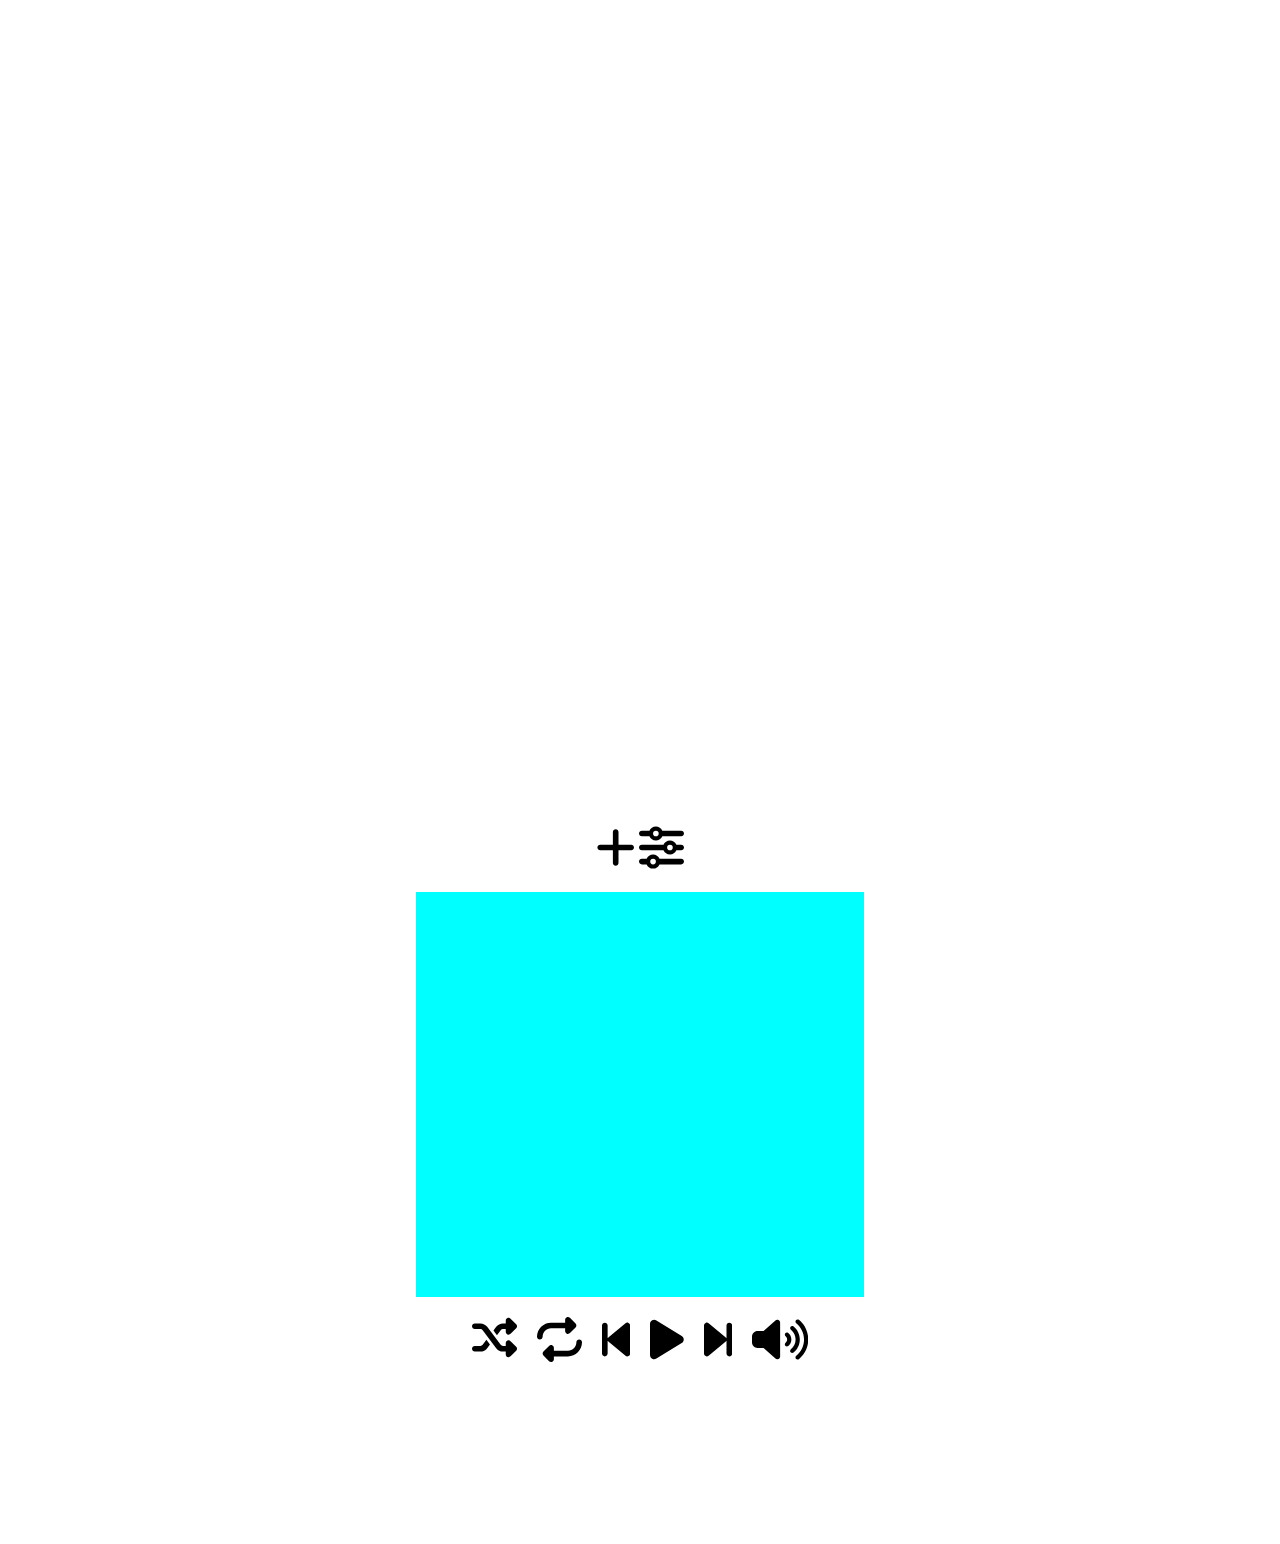
==== index.html @ ea76a472 "commit one" ====
<!DOCTYPE html>  <!--head contem tudo que não aparece na tela,metadados estilos etc --> <!--view port é tudo area de trbalho viseivel-->
<html> 
    <head> 
        <link rel="stylesheet" href="./style.css" />  
        <meta charset="UTF-8"/>
        <meta name="vierport" content="width=device-width, initial scale= 1.0"/>        
        <link rel="stylesheet" href="./style.css"/>
        <script src="script.js"> </script>
    </head>
    <body>
        <video width="100%" height="100%" autoplay muted loop id="bg-video" preload="auto">
            <source src="./spirited.mp4" type="video/mp4">
        </video>
        <main>
            <div class="core">
                <div class="Top-icons"> 
                    <svg xmlns="http://www.w3.org/2000/svg" height="1em" viewBox="0 0 448 512"><!--! Font Awesome Free 6.4.2 by @fontawesome - https://fontawesome.com/ License - https://fontawesome.com/license (Commercial License) Copyright 2023 Fonticons, Inc. --><path d="M256 80c0-17.7-14.3-32-32-32s-32 14.3-32 32V224H48c-17.7 0-32 14.3-32 32s14.3 32 32 32H192V432c0 17.7 14.3 32 32 32s32-14.3 32-32V288H400c17.7 0 32-14.3 32-32s-14.3-32-32-32H256V80z"/></svg>
                    
                    <svg xmlns="http://www.w3.org/2000/svg" height="1em" viewBox="0 0 512 512"><!--! Font Awesome Free 6.4.2 by @fontawesome - https://fontawesome.com/ License - https://fontawesome.com/license (Commercial License) Copyright 2023 Fonticons, Inc. --><path d="M0 416c0 17.7 14.3 32 32 32l54.7 0c12.3 28.3 40.5 48 73.3 48s61-19.7 73.3-48L480 448c17.7 0 32-14.3 32-32s-14.3-32-32-32l-246.7 0c-12.3-28.3-40.5-48-73.3-48s-61 19.7-73.3 48L32 384c-17.7 0-32 14.3-32 32zm128 0a32 32 0 1 1 64 0 32 32 0 1 1 -64 0zM320 256a32 32 0 1 1 64 0 32 32 0 1 1 -64 0zm32-80c-32.8 0-61 19.7-73.3 48L32 224c-17.7 0-32 14.3-32 32s14.3 32 32 32l246.7 0c12.3 28.3 40.5 48 73.3 48s61-19.7 73.3-48l54.7 0c17.7 0 32-14.3 32-32s-14.3-32-32-32l-54.7 0c-12.3-28.3-40.5-48-73.3-48zM192 128a32 32 0 1 1 0-64 32 32 0 1 1 0 64zm73.3-64C253 35.7 224.8 16 192 16s-61 19.7-73.3 48L32 64C14.3 64 0 78.3 0 96s14.3 32 32 32l86.7 0c12.3 28.3 40.5 48 73.3 48s61-19.7 73.3-48L480 128c17.7 0 32-14.3 32-32s-14.3-32-32-32L265.3 64z"/></svg>

                </div>

                    
                <div class="thumb"> </div>
                <div class="player">
                    <div class="slide"></div>
                    <div class="bottom-icons">
                        <button id="shuffle-button" onclick="teste();"> 
                            <svg id="shuffle-icon" class="shuffle-icon" xmlns="http://www.w3.org/2000/svg" height="1em" viewBox="0 0 512 512"><!--! Font Awesome Free 6.4.2 by @fontawesome - https://fontawesome.com/ License - https://fontawesome.com/license (Commercial License) Copyright 2023 Fonticons, Inc. --><path d="M403.8 34.4c12-5 25.7-2.2 34.9 6.9l64 64c6 6 9.4 14.1 9.4 22.6s-3.4 16.6-9.4 22.6l-64 64c-9.2 9.2-22.9 11.9-34.9 6.9s-19.8-16.6-19.8-29.6V160H352c-10.1 0-19.6 4.7-25.6 12.8L284 229.3 244 176l31.2-41.6C293.3 110.2 321.8 96 352 96h32V64c0-12.9 7.8-24.6 19.8-29.6zM164 282.7L204 336l-31.2 41.6C154.7 401.8 126.2 416 96 416H32c-17.7 0-32-14.3-32-32s14.3-32 32-32H96c10.1 0 19.6-4.7 25.6-12.8L164 282.7zm274.6 188c-9.2 9.2-22.9 11.9-34.9 6.9s-19.8-16.6-19.8-29.6V416H352c-30.2 0-58.7-14.2-76.8-38.4L121.6 172.8c-6-8.1-15.5-12.8-25.6-12.8H32c-17.7 0-32-14.3-32-32s14.3-32 32-32H96c30.2 0 58.7 14.2 76.8 38.4L326.4 339.2c6 8.1 15.5 12.8 25.6 12.8h32V320c0-12.9 7.8-24.6 19.8-29.6s25.7-2.2 34.9 6.9l64 64c6 6 9.4 14.1 9.4 22.6s-3.4 16.6-9.4 22.6l-64 64z"/></svg>

                        </button>
                        
                        <svg xmlns="http://www.w3.org/2000/svg" height="1em" viewBox="0 0 512 512"><!--! Font Awesome Free 6.4.2 by @fontawesome - https://fontawesome.com/ License - https://fontawesome.com/license (Commercial License) Copyright 2023 Fonticons, Inc. --><path d="M0 224c0 17.7 14.3 32 32 32s32-14.3 32-32c0-53 43-96 96-96H320v32c0 12.9 7.8 24.6 19.8 29.6s25.7 2.2 34.9-6.9l64-64c12.5-12.5 12.5-32.8 0-45.3l-64-64c-9.2-9.2-22.9-11.9-34.9-6.9S320 19.1 320 32V64H160C71.6 64 0 135.6 0 224zm512 64c0-17.7-14.3-32-32-32s-32 14.3-32 32c0 53-43 96-96 96H192V352c0-12.9-7.8-24.6-19.8-29.6s-25.7-2.2-34.9 6.9l-64 64c-12.5 12.5-12.5 32.8 0 45.3l64 64c9.2 9.2 22.9 11.9 34.9 6.9s19.8-16.6 19.8-29.6V448H352c88.4 0 160-71.6 160-160z"/></svg>

                        <svg xmlns="http://www.w3.org/2000/svg" height="1em" viewBox="0 0 320 512"><!--! Font Awesome Free 6.4.2 by @fontawesome - https://fontawesome.com/ License - https://fontawesome.com/license (Commercial License) Copyright 2023 Fonticons, Inc. --><path d="M267.5 440.6c9.5 7.9 22.8 9.7 34.1 4.4s18.4-16.6 18.4-29V96c0-12.4-7.2-23.7-18.4-29s-24.5-3.6-34.1 4.4l-192 160L64 241V96c0-17.7-14.3-32-32-32S0 78.3 0 96V416c0 17.7 14.3 32 32 32s32-14.3 32-32V271l11.5 9.6 192 160z"/></svg>

                        <svg xmlns="http://www.w3.org/2000/svg" height="1em" viewBox="0 0 384 512"><!--! Font Awesome Free 6.4.2 by @fontawesome - https://fontawesome.com/ License - https://fontawesome.com/license (Commercial License) Copyright 2023 Fonticons, Inc. --><path d="M73 39c-14.8-9.1-33.4-9.4-48.5-.9S0 62.6 0 80V432c0 17.4 9.4 33.4 24.5 41.9s33.7 8.1 48.5-.9L361 297c14.3-8.7 23-24.2 23-41s-8.7-32.2-23-41L73 39z"/></svg>

                        <svg xmlns="http://www.w3.org/2000/svg" height="1em" viewBox="0 0 320 512"><!--! Font Awesome Free 6.4.2 by @fontawesome - https://fontawesome.com/ License - https://fontawesome.com/license (Commercial License) Copyright 2023 Fonticons, Inc. --><path d="M52.5 440.6c-9.5 7.9-22.8 9.7-34.1 4.4S0 428.4 0 416V96C0 83.6 7.2 72.3 18.4 67s24.5-3.6 34.1 4.4l192 160L256 241V96c0-17.7 14.3-32 32-32s32 14.3 32 32V416c0 17.7-14.3 32-32 32s-32-14.3-32-32V271l-11.5 9.6-192 160z"/></svg>

                        <svg xmlns="http://www.w3.org/2000/svg" height="1em" viewBox="0 0 640 512"><!--! Font Awesome Free 6.4.2 by @fontawesome - https://fontawesome.com/ License - https://fontawesome.com/license (Commercial License) Copyright 2023 Fonticons, Inc. --><path d="M533.6 32.5C598.5 85.3 640 165.8 640 256s-41.5 170.8-106.4 223.5c-10.3 8.4-25.4 6.8-33.8-3.5s-6.8-25.4 3.5-33.8C557.5 398.2 592 331.2 592 256s-34.5-142.2-88.7-186.3c-10.3-8.4-11.8-23.5-3.5-33.8s23.5-11.8 33.8-3.5zM473.1 107c43.2 35.2 70.9 88.9 70.9 149s-27.7 113.8-70.9 149c-10.3 8.4-25.4 6.8-33.8-3.5s-6.8-25.4 3.5-33.8C475.3 341.3 496 301.1 496 256s-20.7-85.3-53.2-111.8c-10.3-8.4-11.8-23.5-3.5-33.8s23.5-11.8 33.8-3.5zm-60.5 74.5C434.1 199.1 448 225.9 448 256s-13.9 56.9-35.4 74.5c-10.3 8.4-25.4 6.8-33.8-3.5s-6.8-25.4 3.5-33.8C393.1 284.4 400 271 400 256s-6.9-28.4-17.7-37.3c-10.3-8.4-11.8-23.5-3.5-33.8s23.5-11.8 33.8-3.5zM301.1 34.8C312.6 40 320 51.4 320 64V448c0 12.6-7.4 24-18.9 29.2s-25 3.1-34.4-5.3L131.8 352H64c-35.3 0-64-28.7-64-64V224c0-35.3 28.7-64 64-64h67.8L266.7 40.1c9.4-8.4 22.9-10.4 34.4-5.3z"/></svg>
                        
                    </div>
                </div>
            </div>
        </main>
    </body>
</html>
---- style.css ----
* { 
   margin: 0;
   padding: 0; 
   box-sizing: border-box; 
}
#background-video {
    position: absolute;
    top: 0;
    left: 0;
    min-width: 100%;
    min-height: 100%;
    width: auto;
    height: auto;
    z-index: -1;
}
/** tag main tinha assumido a altura da div que tinha recebido os botoes com altura "X", ai o background foi pra aquela altura, ai**/
main { 
    position: relative;
    transform: translate(-50%);
    left: 50%;
    z-index: 999;
    height: 100vh;  /** 100% da viewport**/
    background-repeat: no-repeat; 
    background-size: cover;
}

.core { 
    display: flex;
    flex-direction: column;
    align-items: center;
    justify-content: center;
    height: 100vh;
    gap: 2vh;
}

.thumb {  
    height: 45vh;   /** vh vw porcentagem EM**/
    width: 35vw;
    background-color: aqua;
}

svg {
    height:  5vh;
    fill: black;

    
}
.bottom-icons {
    display: flex;
    gap: 20px;
    align-items: center;
    justify-content: space-between;
}

.Top-icons {
    gap: 20px;
}
button {
    
    border: black;
    cursor: pointer;
    background: transparent;
}

#shuffle-icon.hover { 
    background-color: aqua;
}
---- style.css ----
* { 
   margin: 0;
   padding: 0; 
   box-sizing: border-box; 
}
#background-video {
    position: absolute;
    top: 0;
    left: 0;
    min-width: 100%;
    min-height: 100%;
    width: auto;
    height: auto;
    z-index: -1;
}
/** tag main tinha assumido a altura da div que tinha recebido os botoes com altura "X", ai o background foi pra aquela altura, ai**/
main { 
    position: relative;
    transform: translate(-50%);
    left: 50%;
    z-index: 999;
    height: 100vh;  /** 100% da viewport**/
    background-repeat: no-repeat; 
    background-size: cover;
}

.core { 
    display: flex;
    flex-direction: column;
    align-items: center;
    justify-content: center;
    height: 100vh;
    gap: 2vh;
}

.thumb {  
    height: 45vh;   /** vh vw porcentagem EM**/
    width: 35vw;
    background-color: aqua;
}

svg {
    height:  5vh;
    fill: black;

    
}
.bottom-icons {
    display: flex;
    gap: 20px;
    align-items: center;
    justify-content: space-between;
}

.Top-icons {
    gap: 20px;
}
button {
    
    border: black;
    cursor: pointer;
    background: transparent;
}

#shuffle-icon.hover { 
    background-color: aqua;
}
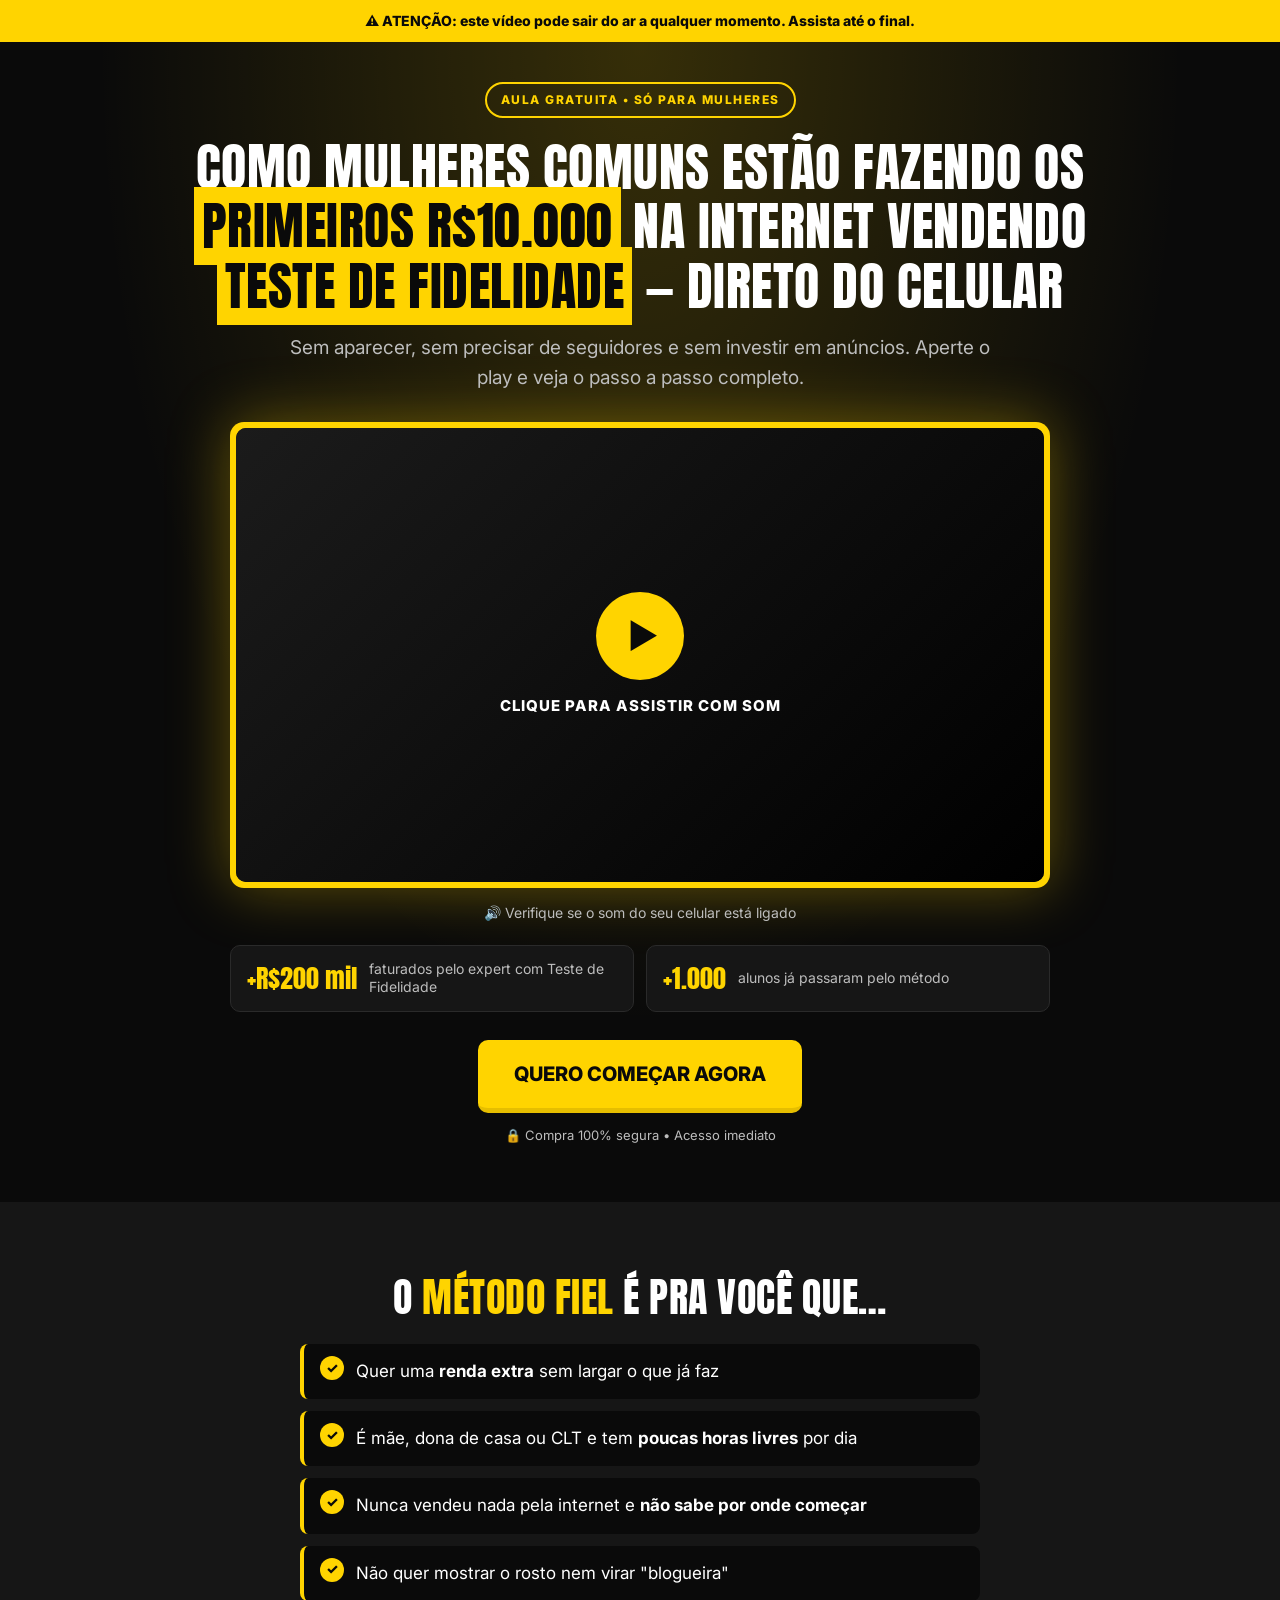
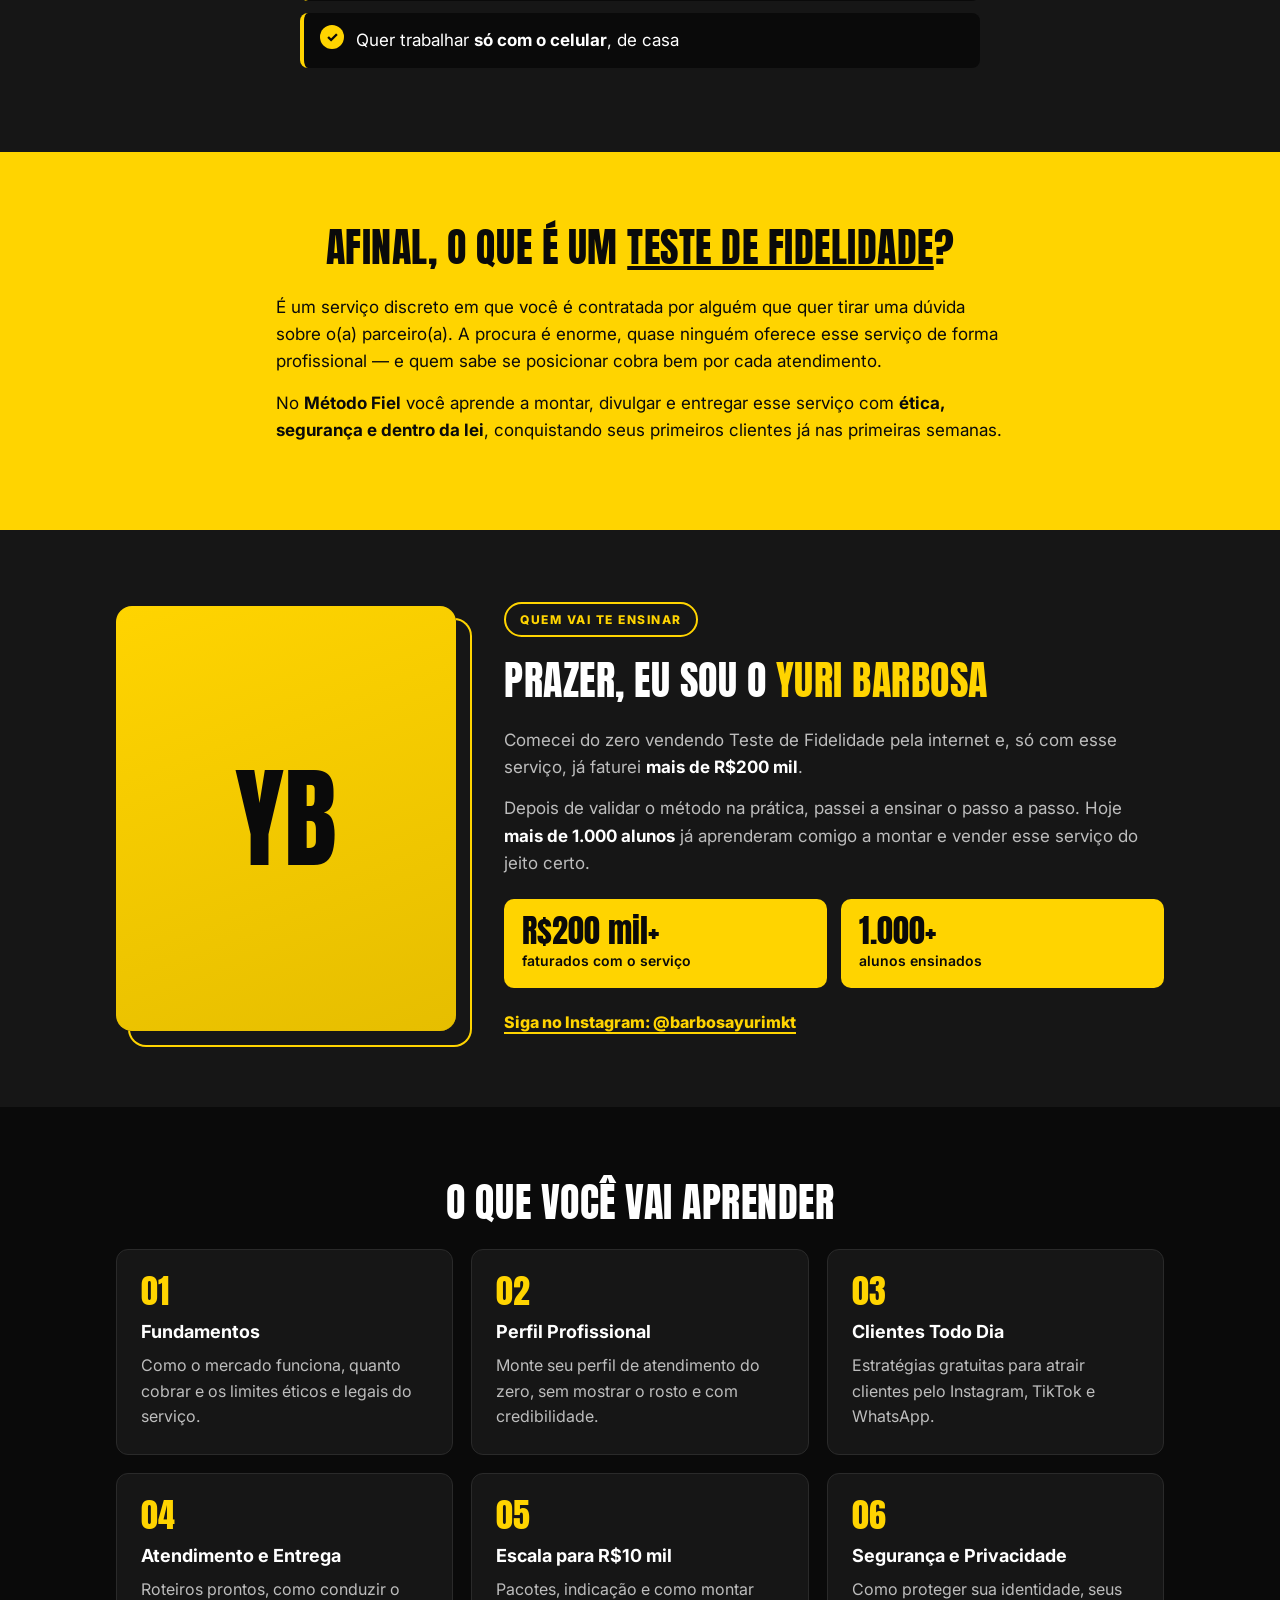
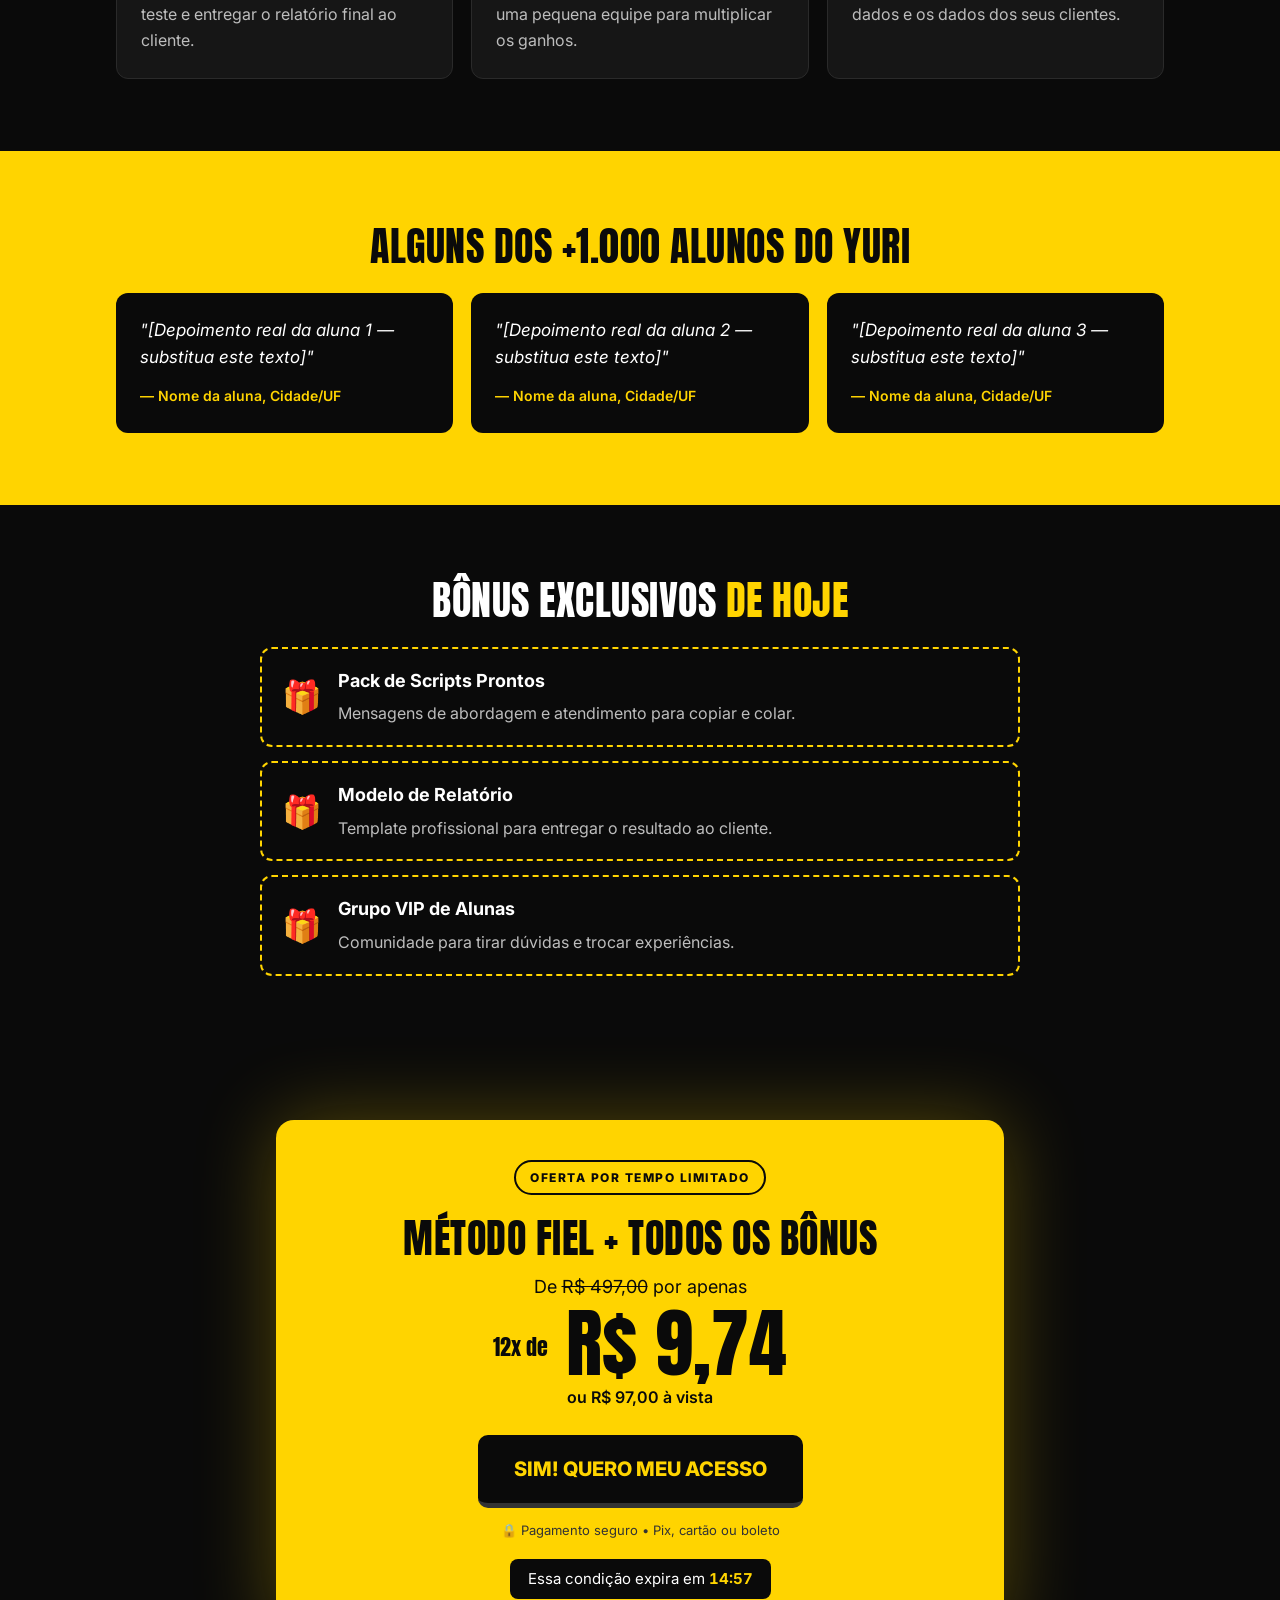
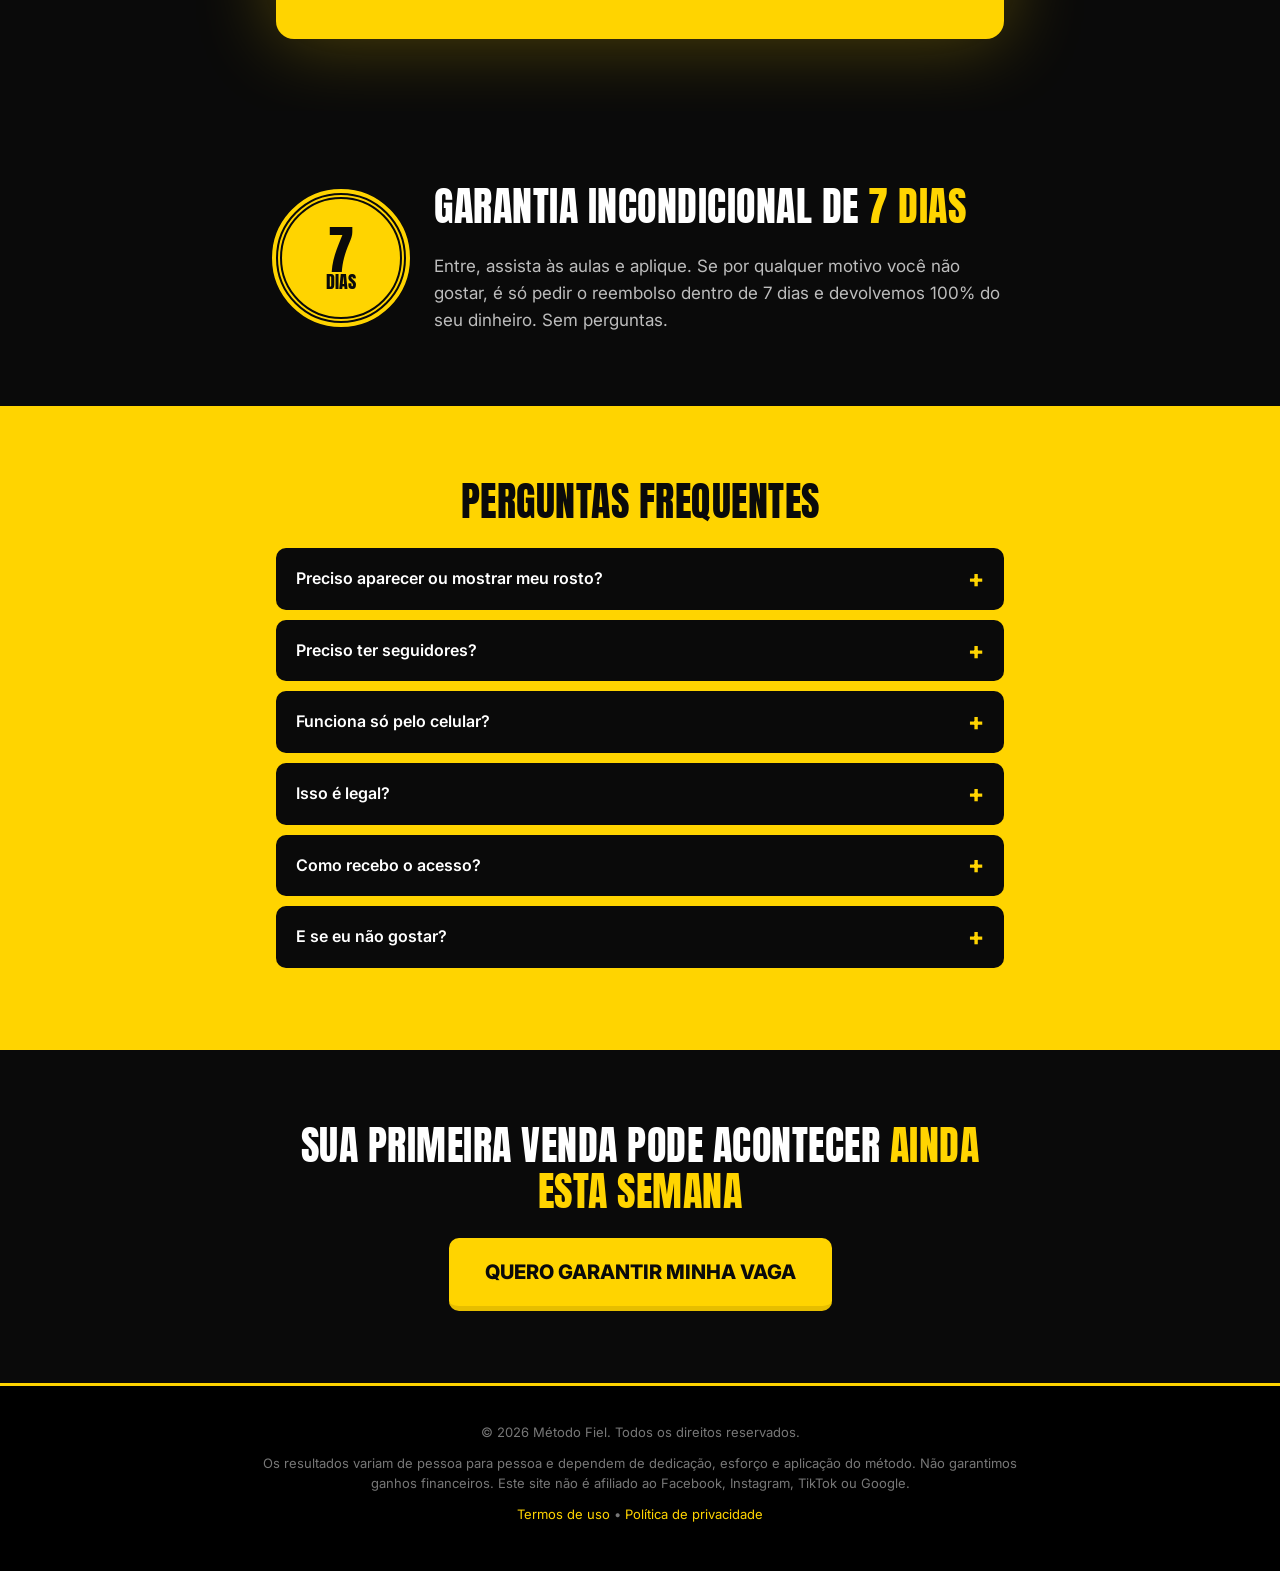
==== commit a15cbd65: "Make the repo only the VSL landing page Remove the old music player files and move the landing page " ====
--- a/index.html
+++ b/index.html
@@ -1,48 +1,236 @@
-<!DOCTYPE html>  <!--head contem tudo que não aparece na tela,metadados estilos etc --> <!--view port é tudo area de trbalho viseivel-->
-<html> 
-    <head> 
-        <link rel="stylesheet" href="./style.css" />  
-        <meta charset="UTF-8"/>
-        <meta name="vierport" content="width=device-width, initial scale= 1.0"/>        
-        <link rel="stylesheet" href="./style.css"/>
-        <script src="script.js"> </script>
-    </head>
-    <body>
-        <video width="100%" height="100%" autoplay muted loop id="bg-video" preload="auto">
-            <source src="./spirited.mp4" type="video/mp4">
-        </video>
-        <main>
-            <div class="core">
-                <div class="Top-icons"> 
-                    <svg xmlns="http://www.w3.org/2000/svg" height="1em" viewBox="0 0 448 512"><!--! Font Awesome Free 6.4.2 by @fontawesome - https://fontawesome.com/ License - https://fontawesome.com/license (Commercial License) Copyright 2023 Fonticons, Inc. --><path d="M256 80c0-17.7-14.3-32-32-32s-32 14.3-32 32V224H48c-17.7 0-32 14.3-32 32s14.3 32 32 32H192V432c0 17.7 14.3 32 32 32s32-14.3 32-32V288H400c17.7 0 32-14.3 32-32s-14.3-32-32-32H256V80z"/></svg>
-                    
-                    <svg xmlns="http://www.w3.org/2000/svg" height="1em" viewBox="0 0 512 512"><!--! Font Awesome Free 6.4.2 by @fontawesome - https://fontawesome.com/ License - https://fontawesome.com/license (Commercial License) Copyright 2023 Fonticons, Inc. --><path d="M0 416c0 17.7 14.3 32 32 32l54.7 0c12.3 28.3 40.5 48 73.3 48s61-19.7 73.3-48L480 448c17.7 0 32-14.3 32-32s-14.3-32-32-32l-246.7 0c-12.3-28.3-40.5-48-73.3-48s-61 19.7-73.3 48L32 384c-17.7 0-32 14.3-32 32zm128 0a32 32 0 1 1 64 0 32 32 0 1 1 -64 0zM320 256a32 32 0 1 1 64 0 32 32 0 1 1 -64 0zm32-80c-32.8 0-61 19.7-73.3 48L32 224c-17.7 0-32 14.3-32 32s14.3 32 32 32l246.7 0c12.3 28.3 40.5 48 73.3 48s61-19.7 73.3-48l54.7 0c17.7 0 32-14.3 32-32s-14.3-32-32-32l-54.7 0c-12.3-28.3-40.5-48-73.3-48zM192 128a32 32 0 1 1 0-64 32 32 0 1 1 0 64zm73.3-64C253 35.7 224.8 16 192 16s-61 19.7-73.3 48L32 64C14.3 64 0 78.3 0 96s14.3 32 32 32l86.7 0c12.3 28.3 40.5 48 73.3 48s61-19.7 73.3-48L480 128c17.7 0 32-14.3 32-32s-14.3-32-32-32L265.3 64z"/></svg>
-
-                </div>
-
-                    
-                <div class="thumb"> </div>
-                <div class="player">
-                    <div class="slide"></div>
-                    <div class="bottom-icons">
-                        <button id="shuffle-button" onclick="teste();"> 
-                            <svg id="shuffle-icon" class="shuffle-icon" xmlns="http://www.w3.org/2000/svg" height="1em" viewBox="0 0 512 512"><!--! Font Awesome Free 6.4.2 by @fontawesome - https://fontawesome.com/ License - https://fontawesome.com/license (Commercial License) Copyright 2023 Fonticons, Inc. --><path d="M403.8 34.4c12-5 25.7-2.2 34.9 6.9l64 64c6 6 9.4 14.1 9.4 22.6s-3.4 16.6-9.4 22.6l-64 64c-9.2 9.2-22.9 11.9-34.9 6.9s-19.8-16.6-19.8-29.6V160H352c-10.1 0-19.6 4.7-25.6 12.8L284 229.3 244 176l31.2-41.6C293.3 110.2 321.8 96 352 96h32V64c0-12.9 7.8-24.6 19.8-29.6zM164 282.7L204 336l-31.2 41.6C154.7 401.8 126.2 416 96 416H32c-17.7 0-32-14.3-32-32s14.3-32 32-32H96c10.1 0 19.6-4.7 25.6-12.8L164 282.7zm274.6 188c-9.2 9.2-22.9 11.9-34.9 6.9s-19.8-16.6-19.8-29.6V416H352c-30.2 0-58.7-14.2-76.8-38.4L121.6 172.8c-6-8.1-15.5-12.8-25.6-12.8H32c-17.7 0-32-14.3-32-32s14.3-32 32-32H96c30.2 0 58.7 14.2 76.8 38.4L326.4 339.2c6 8.1 15.5 12.8 25.6 12.8h32V320c0-12.9 7.8-24.6 19.8-29.6s25.7-2.2 34.9 6.9l64 64c6 6 9.4 14.1 9.4 22.6s-3.4 16.6-9.4 22.6l-64 64z"/></svg>
-
-                        </button>
-                        
-                        <svg xmlns="http://www.w3.org/2000/svg" height="1em" viewBox="0 0 512 512"><!--! Font Awesome Free 6.4.2 by @fontawesome - https://fontawesome.com/ License - https://fontawesome.com/license (Commercial License) Copyright 2023 Fonticons, Inc. --><path d="M0 224c0 17.7 14.3 32 32 32s32-14.3 32-32c0-53 43-96 96-96H320v32c0 12.9 7.8 24.6 19.8 29.6s25.7 2.2 34.9-6.9l64-64c12.5-12.5 12.5-32.8 0-45.3l-64-64c-9.2-9.2-22.9-11.9-34.9-6.9S320 19.1 320 32V64H160C71.6 64 0 135.6 0 224zm512 64c0-17.7-14.3-32-32-32s-32 14.3-32 32c0 53-43 96-96 96H192V352c0-12.9-7.8-24.6-19.8-29.6s-25.7-2.2-34.9 6.9l-64 64c-12.5 12.5-12.5 32.8 0 45.3l64 64c9.2 9.2 22.9 11.9 34.9 6.9s19.8-16.6 19.8-29.6V448H352c88.4 0 160-71.6 160-160z"/></svg>
-
-                        <svg xmlns="http://www.w3.org/2000/svg" height="1em" viewBox="0 0 320 512"><!--! Font Awesome Free 6.4.2 by @fontawesome - https://fontawesome.com/ License - https://fontawesome.com/license (Commercial License) Copyright 2023 Fonticons, Inc. --><path d="M267.5 440.6c9.5 7.9 22.8 9.7 34.1 4.4s18.4-16.6 18.4-29V96c0-12.4-7.2-23.7-18.4-29s-24.5-3.6-34.1 4.4l-192 160L64 241V96c0-17.7-14.3-32-32-32S0 78.3 0 96V416c0 17.7 14.3 32 32 32s32-14.3 32-32V271l11.5 9.6 192 160z"/></svg>
-
-                        <svg xmlns="http://www.w3.org/2000/svg" height="1em" viewBox="0 0 384 512"><!--! Font Awesome Free 6.4.2 by @fontawesome - https://fontawesome.com/ License - https://fontawesome.com/license (Commercial License) Copyright 2023 Fonticons, Inc. --><path d="M73 39c-14.8-9.1-33.4-9.4-48.5-.9S0 62.6 0 80V432c0 17.4 9.4 33.4 24.5 41.9s33.7 8.1 48.5-.9L361 297c14.3-8.7 23-24.2 23-41s-8.7-32.2-23-41L73 39z"/></svg>
-
-                        <svg xmlns="http://www.w3.org/2000/svg" height="1em" viewBox="0 0 320 512"><!--! Font Awesome Free 6.4.2 by @fontawesome - https://fontawesome.com/ License - https://fontawesome.com/license (Commercial License) Copyright 2023 Fonticons, Inc. --><path d="M52.5 440.6c-9.5 7.9-22.8 9.7-34.1 4.4S0 428.4 0 416V96C0 83.6 7.2 72.3 18.4 67s24.5-3.6 34.1 4.4l192 160L256 241V96c0-17.7 14.3-32 32-32s32 14.3 32 32V416c0 17.7-14.3 32-32 32s-32-14.3-32-32V271l-11.5 9.6-192 160z"/></svg>
-
-                        <svg xmlns="http://www.w3.org/2000/svg" height="1em" viewBox="0 0 640 512"><!--! Font Awesome Free 6.4.2 by @fontawesome - https://fontawesome.com/ License - https://fontawesome.com/license (Commercial License) Copyright 2023 Fonticons, Inc. --><path d="M533.6 32.5C598.5 85.3 640 165.8 640 256s-41.5 170.8-106.4 223.5c-10.3 8.4-25.4 6.8-33.8-3.5s-6.8-25.4 3.5-33.8C557.5 398.2 592 331.2 592 256s-34.5-142.2-88.7-186.3c-10.3-8.4-11.8-23.5-3.5-33.8s23.5-11.8 33.8-3.5zM473.1 107c43.2 35.2 70.9 88.9 70.9 149s-27.7 113.8-70.9 149c-10.3 8.4-25.4 6.8-33.8-3.5s-6.8-25.4 3.5-33.8C475.3 341.3 496 301.1 496 256s-20.7-85.3-53.2-111.8c-10.3-8.4-11.8-23.5-3.5-33.8s23.5-11.8 33.8-3.5zm-60.5 74.5C434.1 199.1 448 225.9 448 256s-13.9 56.9-35.4 74.5c-10.3 8.4-25.4 6.8-33.8-3.5s-6.8-25.4 3.5-33.8C393.1 284.4 400 271 400 256s-6.9-28.4-17.7-37.3c-10.3-8.4-11.8-23.5-3.5-33.8s23.5-11.8 33.8-3.5zM301.1 34.8C312.6 40 320 51.4 320 64V448c0 12.6-7.4 24-18.9 29.2s-25 3.1-34.4-5.3L131.8 352H64c-35.3 0-64-28.7-64-64V224c0-35.3 28.7-64 64-64h67.8L266.7 40.1c9.4-8.4 22.9-10.4 34.4-5.3z"/></svg>
-                        
-                    </div>
-                </div>
-            </div>
-        </main>
-    </body>
-</html>   
+<!DOCTYPE html>
+<html lang="pt-BR">
+<head>
+  <meta charset="UTF-8" />
+  <meta name="viewport" content="width=device-width, initial-scale=1.0" />
+  <title>Método Fiel | Seus primeiros R$10 mil vendendo Teste de Fidelidade</title>
+  <meta name="description" content="Assista ao vídeo e descubra como mulheres comuns estão fazendo renda extra pela internet vendendo Teste de Fidelidade." />
+  <meta property="og:title" content="Método Fiel — Renda extra com Teste de Fidelidade" />
+  <meta property="og:description" content="Assista ao vídeo gratuito antes que saia do ar." />
+  <link rel="preconnect" href="https://fonts.googleapis.com" />
+  <link rel="preconnect" href="https://fonts.gstatic.com" crossorigin />
+  <link href="https://fonts.googleapis.com/css2?family=Anton&family=Inter:wght@400;600;800&display=swap" rel="stylesheet" />
+  <link rel="stylesheet" href="style.css" />
+</head>
+<body>
+
+  <!-- Barra de urgência -->
+  <div class="topbar">
+    ⚠️ ATENÇÃO: este vídeo pode sair do ar a qualquer momento. Assista até o final.
+  </div>
+
+  <!-- HERO + VSL -->
+  <header class="hero">
+    <div class="container">
+      <span class="tag">AULA GRATUITA • SÓ PARA MULHERES</span>
+      <h1>
+        Como mulheres comuns estão fazendo os
+        <mark>primeiros R$10.000</mark> na internet vendendo
+        <mark>Teste de Fidelidade</mark> — direto do celular
+      </h1>
+      <p class="sub">
+        Sem aparecer, sem precisar de seguidores e sem investir em anúncios.
+        Aperte o play e veja o passo a passo completo.
+      </p>
+
+      <div class="video-wrap">
+        <!-- Troque VIDEO_ID no script.js (CONFIG.videoId) pelo ID do seu vídeo do YouTube/Vimeo -->
+        <div class="video" id="video">
+          <button class="video-placeholder" id="playBtn" aria-label="Assistir ao vídeo">
+            <span class="play-icon">▶</span>
+            <span class="play-text">Clique para assistir com som</span>
+          </button>
+        </div>
+      </div>
+
+      <p class="watch-note">🔊 Verifique se o som do seu celular está ligado</p>
+
+      <div class="proof-strip">
+        <div><strong>+R$200 mil</strong><span>faturados pelo expert com Teste de Fidelidade</span></div>
+        <div><strong>+1.000</strong><span>alunos já passaram pelo método</span></div>
+      </div>
+
+      <!-- CTA liberado após X segundos (configurável em script.js) -->
+      <div class="delayed" id="delayed">
+        <a href="#oferta" class="btn btn-pulse">QUERO COMEÇAR AGORA</a>
+        <p class="secure">🔒 Compra 100% segura • Acesso imediato</p>
+      </div>
+    </div>
+  </header>
+
+  <!-- Tudo abaixo também é liberado junto com o CTA -->
+  <main class="delayed" id="delayedContent">
+
+    <!-- Para quem é -->
+    <section class="section dark">
+      <div class="container">
+        <h2>O <span class="y">Método Fiel</span> é pra você que…</h2>
+        <ul class="checks">
+          <li>Quer uma <strong>renda extra</strong> sem largar o que já faz</li>
+          <li>É mãe, dona de casa ou CLT e tem <strong>poucas horas livres</strong> por dia</li>
+          <li>Nunca vendeu nada pela internet e <strong>não sabe por onde começar</strong></li>
+          <li>Não quer mostrar o rosto nem virar "blogueira"</li>
+          <li>Quer trabalhar <strong>só com o celular</strong>, de casa</li>
+        </ul>
+      </div>
+    </section>
+
+    <!-- O que é -->
+    <section class="section yellow">
+      <div class="container narrow">
+        <h2>Afinal, o que é um <u>Teste de Fidelidade</u>?</h2>
+        <p>
+          É um serviço discreto em que você é contratada por alguém que quer tirar uma dúvida
+          sobre o(a) parceiro(a). A procura é enorme, quase ninguém oferece esse serviço de forma
+          profissional — e quem sabe se posicionar cobra bem por cada atendimento.
+        </p>
+        <p>
+          No <strong>Método Fiel</strong> você aprende a montar, divulgar e entregar esse serviço
+          com <strong>ética, segurança e dentro da lei</strong>, conquistando seus primeiros clientes
+          já nas primeiras semanas.
+        </p>
+      </div>
+    </section>
+
+    <!-- Expert / autoridade -->
+    <section class="section dark expert">
+      <div class="container expert-grid">
+        <div class="expert-photo">
+          <!-- Coloque a foto do expert em expert.jpg -->
+          <span class="initials">YB</span>
+          <img src="expert.jpg" alt="Yuri Barbosa" onerror="this.remove()" />
+        </div>
+        <div class="expert-text">
+          <span class="tag">QUEM VAI TE ENSINAR</span>
+          <h2>Prazer, eu sou o <span class="y">Yuri Barbosa</span></h2>
+          <p>
+            Comecei do zero vendendo Teste de Fidelidade pela internet e, só com esse serviço,
+            já faturei <strong>mais de R$200 mil</strong>.
+          </p>
+          <p>
+            Depois de validar o método na prática, passei a ensinar o passo a passo.
+            Hoje <strong>mais de 1.000 alunos</strong> já aprenderam comigo a montar e vender
+            esse serviço do jeito certo.
+          </p>
+          <div class="expert-stats">
+            <div><strong>R$200 mil+</strong><span>faturados com o serviço</span></div>
+            <div><strong>1.000+</strong><span>alunos ensinados</span></div>
+          </div>
+          <a class="insta" href="https://instagram.com/barbosayurimkt" target="_blank" rel="noopener">
+            Siga no Instagram: @barbosayurimkt
+          </a>
+        </div>
+      </div>
+    </section>
+
+    <!-- Módulos -->
+    <section class="section dark">
+      <div class="container">
+        <h2>O que você vai aprender</h2>
+        <div class="grid">
+          <div class="card"><span class="num">01</span><h3>Fundamentos</h3><p>Como o mercado funciona, quanto cobrar e os limites éticos e legais do serviço.</p></div>
+          <div class="card"><span class="num">02</span><h3>Perfil Profissional</h3><p>Monte seu perfil de atendimento do zero, sem mostrar o rosto e com credibilidade.</p></div>
+          <div class="card"><span class="num">03</span><h3>Clientes Todo Dia</h3><p>Estratégias gratuitas para atrair clientes pelo Instagram, TikTok e WhatsApp.</p></div>
+          <div class="card"><span class="num">04</span><h3>Atendimento e Entrega</h3><p>Roteiros prontos, como conduzir o teste e entregar o relatório final ao cliente.</p></div>
+          <div class="card"><span class="num">05</span><h3>Escala para R$10 mil</h3><p>Pacotes, indicação e como montar uma pequena equipe para multiplicar os ganhos.</p></div>
+          <div class="card"><span class="num">06</span><h3>Segurança e Privacidade</h3><p>Como proteger sua identidade, seus dados e os dados dos seus clientes.</p></div>
+        </div>
+      </div>
+    </section>
+
+    <!-- Depoimentos (SUBSTITUA pelos depoimentos reais das alunas) -->
+    <section class="section yellow">
+      <div class="container">
+        <h2>Alguns dos +1.000 alunos do Yuri</h2>
+        <div class="grid testimonials">
+          <blockquote class="card light">
+            <p>"[Depoimento real da aluna 1 — substitua este texto]"</p>
+            <cite>— Nome da aluna, Cidade/UF</cite>
+          </blockquote>
+          <blockquote class="card light">
+            <p>"[Depoimento real da aluna 2 — substitua este texto]"</p>
+            <cite>— Nome da aluna, Cidade/UF</cite>
+          </blockquote>
+          <blockquote class="card light">
+            <p>"[Depoimento real da aluna 3 — substitua este texto]"</p>
+            <cite>— Nome da aluna, Cidade/UF</cite>
+          </blockquote>
+        </div>
+      </div>
+    </section>
+
+    <!-- Bônus -->
+    <section class="section dark">
+      <div class="container">
+        <h2>Bônus exclusivos <span class="y">de hoje</span></h2>
+        <div class="bonus">
+          <div class="bonus-item"><span>🎁</span><div><h3>Pack de Scripts Prontos</h3><p>Mensagens de abordagem e atendimento para copiar e colar.</p></div></div>
+          <div class="bonus-item"><span>🎁</span><div><h3>Modelo de Relatório</h3><p>Template profissional para entregar o resultado ao cliente.</p></div></div>
+          <div class="bonus-item"><span>🎁</span><div><h3>Grupo VIP de Alunas</h3><p>Comunidade para tirar dúvidas e trocar experiências.</p></div></div>
+        </div>
+      </div>
+    </section>
+
+    <!-- Oferta -->
+    <section class="section offer" id="oferta">
+      <div class="container narrow">
+        <div class="offer-box">
+          <span class="tag dark-tag">OFERTA POR TEMPO LIMITADO</span>
+          <h2>Método Fiel + todos os bônus</h2>
+          <p class="from">De <s>R$ 497,00</s> por apenas</p>
+          <p class="price"><small>12x de</small> R$ 9,74</p>
+          <p class="cash">ou R$ 97,00 à vista</p>
+          <a href="#" class="btn btn-pulse js-checkout">SIM! QUERO MEU ACESSO</a>
+          <p class="secure">🔒 Pagamento seguro • Pix, cartão ou boleto</p>
+          <div class="timer">Essa condição expira em <strong id="countdown">15:00</strong></div>
+        </div>
+      </div>
+    </section>
+
+    <!-- Garantia -->
+    <section class="section dark">
+      <div class="container narrow guarantee">
+        <div class="seal">7<br><small>DIAS</small></div>
+        <div>
+          <h2>Garantia incondicional de <span class="y">7 dias</span></h2>
+          <p>Entre, assista às aulas e aplique. Se por qualquer motivo você não gostar, é só pedir
+          o reembolso dentro de 7 dias e devolvemos 100% do seu dinheiro. Sem perguntas.</p>
+        </div>
+      </div>
+    </section>
+
+    <!-- FAQ -->
+    <section class="section yellow">
+      <div class="container narrow">
+        <h2>Perguntas frequentes</h2>
+        <details><summary>Preciso aparecer ou mostrar meu rosto?</summary><p>Não. Todo o método foi pensado para quem quer trabalhar de forma discreta.</p></details>
+        <details><summary>Preciso ter seguidores?</summary><p>Não. Você aprende a conseguir clientes começando do zero.</p></details>
+        <details><summary>Funciona só pelo celular?</summary><p>Sim. Tudo pode ser feito pelo celular, com internet.</p></details>
+        <details><summary>Isso é legal?</summary><p>Sim. O curso ensina a prestar o serviço com consentimento do contratante, sem invasão de privacidade, sem acesso a contas de terceiros e respeitando a LGPD.</p></details>
+        <details><summary>Como recebo o acesso?</summary><p>Logo após a confirmação do pagamento você recebe login e senha no seu e-mail.</p></details>
+        <details><summary>E se eu não gostar?</summary><p>Você tem 7 dias de garantia incondicional para pedir 100% do valor de volta.</p></details>
+      </div>
+    </section>
+
+    <section class="section dark final-cta">
+      <div class="container narrow">
+        <h2>Sua primeira venda pode acontecer <span class="y">ainda esta semana</span></h2>
+        <a href="#oferta" class="btn btn-pulse">QUERO GARANTIR MINHA VAGA</a>
+      </div>
+    </section>
+  </main>
+
+  <footer class="footer">
+    <div class="container">
+      <p>© <span id="year"></span> Método Fiel. Todos os direitos reservados.</p>
+      <p class="disclaimer">
+        Os resultados variam de pessoa para pessoa e dependem de dedicação, esforço e aplicação do método.
+        Não garantimos ganhos financeiros. Este site não é afiliado ao Facebook, Instagram, TikTok ou Google.
+      </p>
+      <p><a href="#">Termos de uso</a> • <a href="#">Política de privacidade</a></p>
+    </div>
+  </footer>
+
+  <script src="script.js"></script>
+</body>
+</html>
--- a/style.css
+++ b/style.css
@@ -1,67 +1,257 @@
-* { 
-   margin: 0;
-   padding: 0; 
-   box-sizing: border-box; 
-}
-#background-video {
-    position: absolute;
-    top: 0;
-    left: 0;
-    min-width: 100%;
-    min-height: 100%;
-    width: auto;
-    height: auto;
-    z-index: -1;
-}
-/** tag main tinha assumido a altura da div que tinha recebido os botoes com altura "X", ai o background foi pra aquela altura, ai**/
-main { 
-    position: relative;
-    transform: translate(-50%);
-    left: 50%;
-    z-index: 999;
-    height: 100vh;  /** 100% da viewport**/
-    background-repeat: no-repeat; 
-    background-size: cover;
-}
-
-.core { 
-    display: flex;
-    flex-direction: column;
-    align-items: center;
-    justify-content: center;
-    height: 100vh;
-    gap: 2vh;
-}
-
-.thumb {  
-    height: 45vh;   /** vh vw porcentagem EM**/
-    width: 35vw;
-    background-color: aqua;
-}
-
-svg {
-    height:  5vh;
-    fill: black;
-
-    
-}
-.bottom-icons {
-    display: flex;
-    gap: 20px;
-    align-items: center;
-    justify-content: space-between;
-}
-
-.Top-icons {
-    gap: 20px;
-}
-button {
-    
-    border: black;
-    cursor: pointer;
-    background: transparent;
-}
-
-#shuffle-icon.hover { 
-    background-color: aqua;
-}
+:root {
+  --yellow: #FFD400;
+  --yellow-dark: #E6BE00;
+  --black: #0A0A0A;
+  --black-2: #161616;
+  --gray: #BDBDBD;
+  --white: #FFFFFF;
+}
+
+* { box-sizing: border-box; margin: 0; padding: 0; }
+html { scroll-behavior: smooth; }
+body {
+  font-family: 'Inter', system-ui, sans-serif;
+  background: var(--black);
+  color: var(--white);
+  line-height: 1.6;
+  -webkit-font-smoothing: antialiased;
+}
+
+.container { width: 100%; max-width: 1080px; margin: 0 auto; padding: 0 16px; }
+.narrow { max-width: 760px; }
+.y { color: var(--yellow); }
+
+/* Top bar */
+.topbar {
+  background: var(--yellow);
+  color: var(--black);
+  font-weight: 800;
+  text-align: center;
+  font-size: 14px;
+  padding: 10px 16px;
+}
+
+/* Hero */
+.hero {
+  padding: 40px 0 56px;
+  text-align: center;
+  background:
+    radial-gradient(ellipse at top, rgba(255, 212, 0, .18), transparent 60%),
+    var(--black);
+}
+.tag {
+  display: inline-block;
+  border: 2px solid var(--yellow);
+  color: var(--yellow);
+  font-weight: 800;
+  font-size: 12px;
+  letter-spacing: 1.5px;
+  padding: 6px 14px;
+  border-radius: 999px;
+  margin-bottom: 20px;
+}
+.dark-tag { border-color: var(--black); color: var(--black); }
+
+h1, h2 { font-family: 'Anton', Impact, sans-serif; font-weight: 400; text-transform: uppercase; letter-spacing: .5px; line-height: 1.15; }
+h1 { font-size: clamp(28px, 5.2vw, 52px); max-width: 920px; margin: 0 auto 16px; }
+h1 mark { background: var(--yellow); color: var(--black); padding: 0 8px; box-decoration-break: clone; -webkit-box-decoration-break: clone; }
+h2 { font-size: clamp(26px, 4vw, 40px); margin-bottom: 24px; text-align: center; }
+h3 { font-size: 18px; margin-bottom: 6px; }
+
+.sub { color: var(--gray); font-size: clamp(16px, 2vw, 19px); max-width: 720px; margin: 0 auto 28px; }
+
+/* Video */
+.video-wrap {
+  max-width: 820px;
+  margin: 0 auto;
+  padding: 6px;
+  background: var(--yellow);
+  border-radius: 14px;
+  box-shadow: 0 0 60px rgba(255, 212, 0, .35);
+}
+.video { position: relative; aspect-ratio: 16 / 9; background: var(--black-2); border-radius: 10px; overflow: hidden; }
+.video iframe { position: absolute; inset: 0; width: 100%; height: 100%; border: 0; }
+.video-placeholder {
+  position: absolute; inset: 0; width: 100%; height: 100%;
+  border: 0; cursor: pointer; color: var(--white);
+  background: linear-gradient(135deg, #1b1b1b, #000);
+  display: flex; flex-direction: column; align-items: center; justify-content: center; gap: 14px;
+  font: inherit;
+}
+.play-icon {
+  width: 88px; height: 88px; border-radius: 50%;
+  background: var(--yellow); color: var(--black);
+  display: flex; align-items: center; justify-content: center;
+  font-size: 34px; padding-left: 6px;
+  animation: pulse 1.6s infinite;
+}
+.play-text { font-weight: 800; text-transform: uppercase; font-size: 15px; letter-spacing: 1px; }
+.watch-note { color: var(--gray); font-size: 14px; margin-top: 14px; }
+
+/* Delayed reveal */
+.delayed { display: none; }
+.delayed.show { display: block; animation: fadeUp .6s ease both; }
+#delayed { margin-top: 28px; }
+
+/* Buttons */
+.btn {
+  display: inline-block;
+  background: var(--yellow);
+  color: var(--black);
+  font-weight: 800;
+  font-size: clamp(16px, 2.4vw, 20px);
+  text-decoration: none;
+  padding: 18px 36px;
+  border-radius: 10px;
+  border-bottom: 5px solid var(--yellow-dark);
+  transition: transform .15s ease, background .15s ease;
+  max-width: 100%;
+}
+.btn:hover { transform: translateY(-2px); background: #FFE033; }
+.btn-pulse { animation: pulse 2s infinite; }
+.offer .btn { background: var(--black); color: var(--yellow); border-bottom-color: #333; }
+.secure { color: var(--gray); font-size: 13px; margin-top: 12px; }
+
+/* Sections */
+.section { padding: 72px 0; }
+.section.dark { background: var(--black); }
+.section.dark:nth-of-type(odd) { background: var(--black-2); }
+.section.yellow { background: var(--yellow); color: var(--black); }
+.section.yellow p { margin-bottom: 14px; font-size: 17px; }
+
+.checks { list-style: none; max-width: 680px; margin: 0 auto; }
+.checks li {
+  position: relative; padding: 14px 16px 14px 52px; margin-bottom: 12px;
+  background: var(--black-2); border-left: 4px solid var(--yellow); border-radius: 8px; font-size: 17px;
+}
+.checks li::before {
+  content: "✓"; position: absolute; left: 16px; top: 12px;
+  width: 24px; height: 24px; border-radius: 50%;
+  background: var(--yellow); color: var(--black); font-weight: 800;
+  display: flex; align-items: center; justify-content: center; font-size: 14px;
+}
+.section.dark:nth-of-type(odd) .checks li { background: var(--black); }
+
+.grid { display: grid; grid-template-columns: repeat(auto-fit, minmax(260px, 1fr)); gap: 18px; }
+.card {
+  background: var(--black-2); border: 1px solid #2a2a2a; border-radius: 12px; padding: 24px;
+  transition: border-color .2s ease, transform .2s ease;
+}
+.card:hover { border-color: var(--yellow); transform: translateY(-3px); }
+.card p { color: var(--gray); }
+.num { font-family: 'Anton', sans-serif; color: var(--yellow); font-size: 34px; display: block; line-height: 1; margin-bottom: 10px; }
+.card.light { background: var(--black); color: var(--white); border: 0; }
+.card.light p { color: var(--white); font-style: italic; margin-bottom: 12px; }
+.card.light cite { color: var(--yellow); font-style: normal; font-weight: 600; font-size: 14px; }
+
+.bonus { display: grid; gap: 14px; max-width: 760px; margin: 0 auto; }
+.bonus-item {
+  display: flex; gap: 16px; align-items: center;
+  background: var(--black); border: 2px dashed var(--yellow); border-radius: 12px; padding: 18px 20px;
+}
+.bonus-item span { font-size: 32px; }
+.bonus-item p { color: var(--gray); }
+
+/* Offer */
+.offer { background: var(--black); }
+.offer-box {
+  background: var(--yellow); color: var(--black); text-align: center;
+  border-radius: 18px; padding: 40px 24px;
+  box-shadow: 0 0 80px rgba(255, 212, 0, .3);
+}
+.offer-box h2 { margin-bottom: 12px; }
+.from { font-size: 18px; }
+.price { font-family: 'Anton', sans-serif; font-size: clamp(48px, 10vw, 76px); line-height: 1.1; }
+.price small { font-size: 22px; vertical-align: middle; }
+.cash { font-weight: 600; margin-bottom: 24px; }
+.offer-box .secure { color: #333; }
+.timer { margin-top: 18px; background: var(--black); color: var(--white); display: inline-block; padding: 8px 18px; border-radius: 8px; font-size: 15px; }
+.timer strong { color: var(--yellow); font-variant-numeric: tabular-nums; }
+
+/* Guarantee */
+.guarantee { display: flex; gap: 28px; align-items: center; }
+.guarantee h2 { text-align: left; }
+.guarantee p { color: var(--gray); font-size: 17px; }
+.seal {
+  flex: 0 0 130px; height: 130px; border-radius: 50%;
+  background: var(--yellow); color: var(--black);
+  font-family: 'Anton', sans-serif; font-size: 52px; line-height: .9;
+  display: flex; flex-direction: column; align-items: center; justify-content: center;
+  border: 6px double var(--black); outline: 4px solid var(--yellow);
+}
+.seal small { font-size: 18px; }
+
+/* FAQ */
+details { background: var(--black); color: var(--white); border-radius: 10px; margin-bottom: 10px; overflow: hidden; }
+summary { cursor: pointer; padding: 18px 48px 18px 20px; font-weight: 600; list-style: none; position: relative; }
+summary::-webkit-details-marker { display: none; }
+summary::after { content: "+"; position: absolute; right: 20px; top: 50%; transform: translateY(-50%); color: var(--yellow); font-size: 24px; font-weight: 800; }
+details[open] summary::after { content: "–"; }
+details p { padding: 0 20px 18px; color: var(--gray) !important; font-size: 16px !important; margin: 0 !important; }
+
+.final-cta { text-align: center; }
+
+/* Footer */
+.footer { background: #000; color: #777; text-align: center; padding: 36px 0; font-size: 13px; border-top: 3px solid var(--yellow); }
+.footer p { margin-bottom: 10px; }
+.footer a { color: var(--yellow); text-decoration: none; }
+.disclaimer { max-width: 760px; margin: 0 auto 10px; }
+
+@keyframes pulse {
+  0%   { box-shadow: 0 0 0 0 rgba(255, 212, 0, .6); }
+  70%  { box-shadow: 0 0 0 18px rgba(255, 212, 0, 0); }
+  100% { box-shadow: 0 0 0 0 rgba(255, 212, 0, 0); }
+}
+@keyframes fadeUp { from { opacity: 0; transform: translateY(16px); } to { opacity: 1; transform: none; } }
+
+@media (max-width: 640px) {
+  .section { padding: 52px 0; }
+  .btn { padding: 16px 22px; width: 100%; }
+  .guarantee { flex-direction: column; text-align: center; }
+  .guarantee h2 { text-align: center; }
+}
+
+@media (prefers-reduced-motion: reduce) {
+  * { animation: none !important; transition: none !important; }
+}
+
+/* Prova social no hero */
+.proof-strip {
+  display: flex; flex-wrap: wrap; justify-content: center; gap: 12px;
+  max-width: 820px; margin: 20px auto 0;
+}
+.proof-strip div {
+  flex: 1 1 220px; display: flex; align-items: center; gap: 12px; text-align: left;
+  border: 1px solid #2a2a2a; border-radius: 10px; padding: 12px 16px; background: var(--black-2);
+}
+.proof-strip strong { font-family: 'Anton', sans-serif; font-weight: 400; color: var(--yellow); font-size: 26px; white-space: nowrap; }
+.proof-strip span { color: var(--gray); font-size: 14px; line-height: 1.35; }
+
+/* Expert */
+.expert-grid { display: grid; grid-template-columns: 340px 1fr; gap: 48px; align-items: center; }
+.expert-photo {
+  position: relative; aspect-ratio: 4 / 5; max-width: 100%;
+  border-radius: 16px; overflow: hidden;
+  background: linear-gradient(160deg, var(--yellow), var(--yellow-dark));
+  box-shadow: 14px 14px 0 var(--black-2), 14px 14px 0 2px var(--yellow);
+}
+.expert-photo img { position: absolute; inset: 0; width: 100%; height: 100%; object-fit: cover; }
+.initials {
+  position: absolute; inset: 0; display: flex; align-items: center; justify-content: center;
+  font-family: 'Anton', sans-serif; font-size: 110px; color: var(--black);
+}
+.expert-text { min-width: 0; }
+.expert-text h2 { text-align: left; }
+.expert-text p { color: var(--gray); font-size: 17px; margin-bottom: 14px; }
+.expert-text p strong { color: var(--white); }
+.expert-stats { display: flex; flex-wrap: wrap; gap: 14px; margin: 22px 0; }
+.expert-stats div { flex: 1 1 160px; background: var(--yellow); color: var(--black); border-radius: 10px; padding: 14px 18px; }
+.expert-stats strong { display: block; font-family: 'Anton', sans-serif; font-weight: 400; font-size: 32px; line-height: 1.1; }
+.expert-stats span { font-size: 14px; font-weight: 600; }
+.insta { color: var(--yellow); font-weight: 800; text-decoration: none; border-bottom: 2px solid var(--yellow); }
+
+@media (max-width: 820px) {
+  .expert-grid { grid-template-columns: 1fr; gap: 32px; }
+  .expert-photo { width: min(300px, 100%); margin: 0 auto; }
+  .expert-text, .expert-text h2 { text-align: center; }
+}
